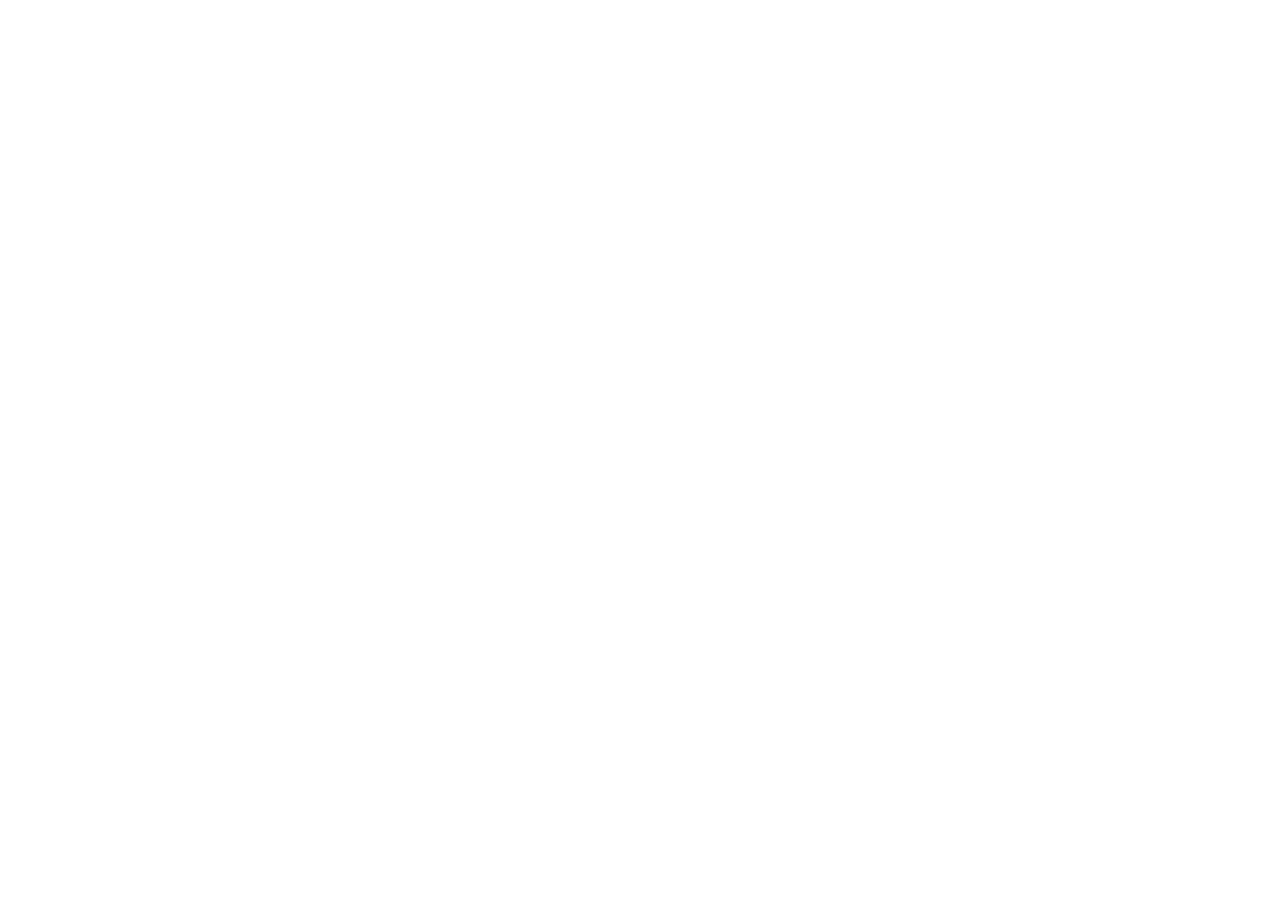
==== index.html @ c311a972 "add initial web page files" ====
<!DOCTYPE html>
<html>

<head>
  <meta charset="utf-8">
  <title>Anitas Kitchen</title>
  <link rel="stylesheet" href="css/styles.css">
  <link rel="stylesheet" href="css/bootstrap.css">

  <script src="jquery.3.2.1.js"></script>
  <script src="scripts.js"></script>

</head>

<body>

</body>

</html>
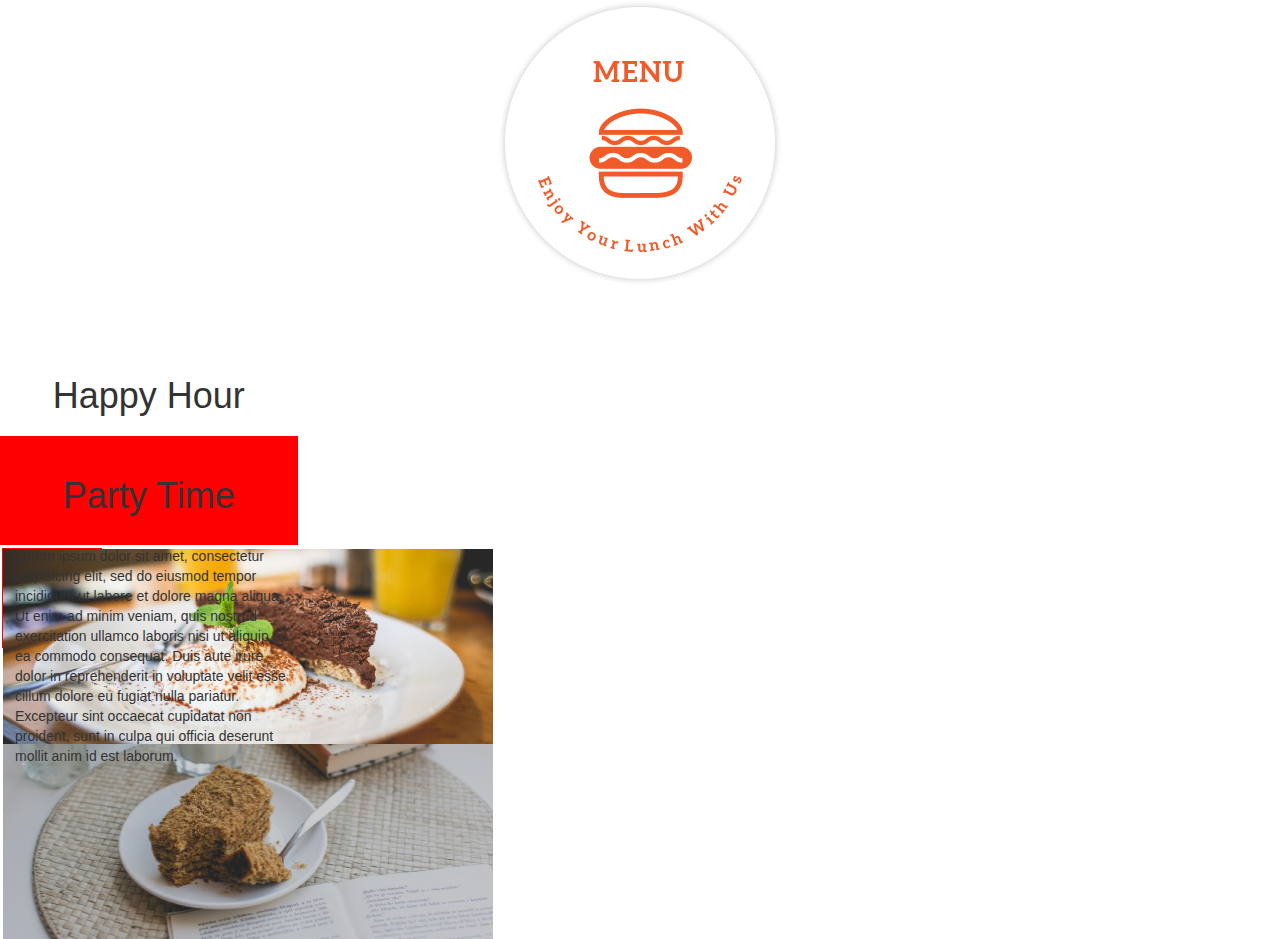
==== commit 804f1cf0: "fix landing images layout" ====
--- a/index.html
+++ b/index.html
@@ -7,13 +7,55 @@
   <link rel="stylesheet" href="css/styles.css">
   <link rel="stylesheet" href="css/bootstrap.css">
 
-  <script src="jquery.3.2.1.js"></script>
-  <script src="scripts.js"></script>
+  <script src="js/jquery.3.2.1.js"></script>
+  <script src="js/scripts.js"></script>
 
 </head>
 
 <body>
+  <div class="landing">
+    <img src="img/logoBig.png" alt="">
+    <p>we provide the best food</p>
+    <p>at the <strong>right place</strong></p>
 
+
+    <div class="row">
+      <div class="col-md-3 wil">
+        <div class="happy">
+
+          <h1>Happy Hour</h1>
+        </div>
+        <div class="party">
+
+          <h1>Party Time</h1>
+        </div>
+      </div>
+      <div class="col-md-3 breakfast">
+      </div>
+      <div class="col-md-3 lunch">
+      </div>
+      <div class="col-md-3 supper">
+      </div>
+
+    </div>
+  </div>
+  <div class="row">
+    <div class="col-md-6">
+
+      <div class="ontop">
+        <img src="img/fastFood1.jpg" alt="">
+        <img src="img/fastFood2.jpg" alt="">
+      </div>
+      <div class="col-md-6">
+        <p>Lorem ipsum dolor sit amet, consectetur adipisicing elit, sed do eiusmod tempor incididunt ut labore et dolore magna aliqua. Ut enim ad minim veniam, quis nostrud exercitation ullamco laboris nisi ut aliquip ex ea commodo consequat. Duis aute
+          irure dolor in reprehenderit in voluptate velit esse cillum dolore eu fugiat nulla pariatur. Excepteur sint occaecat cupidatat non proident, sunt in culpa qui officia deserunt mollit anim id est laborum.</p>
+      </div>
+
+
+    </div>
+
+
+  </div>
 </body>
 
 </html>
--- a/css/styles.css
+++ b/css/styles.css
@@ -0,0 +1,42 @@
+.landing {
+  text-align: center;
+  background-image: url(/home/david/Documents/moringa-school-project/Anitas-kitchen/img/backgrounds/landing.jpg);
+}
+
+.landing p {
+  color: white;
+}
+
+.happy {
+  padding: 10px;
+  background-color: white;
+}
+
+.party {
+  padding: 20px;
+  background-color: red;
+}
+
+.ontop {
+  margin: 2px;
+  position: absolute;
+  width: 100px;
+  height: 100px;
+  border: 1px solid red;
+  float: right;
+}
+
+.breakfast {
+  padding: 100px;
+  background-image: url(/home/david/Documents/moringa-school-project/Anitas-kitchen/img/foodtop/breakfast.jpg);
+}
+
+.lunch {
+  padding: 100px;
+  background-image: url(/home/david/Documents/moringa-school-project/Anitas-kitchen/img/foodtop/lunch.jpg);
+}
+
+.supper {
+  padding: 100px;
+  background-image: url(/home/david/Documents/moringa-school-project/Anitas-kitchen/img/foodtop/dinner.jpg);
+}
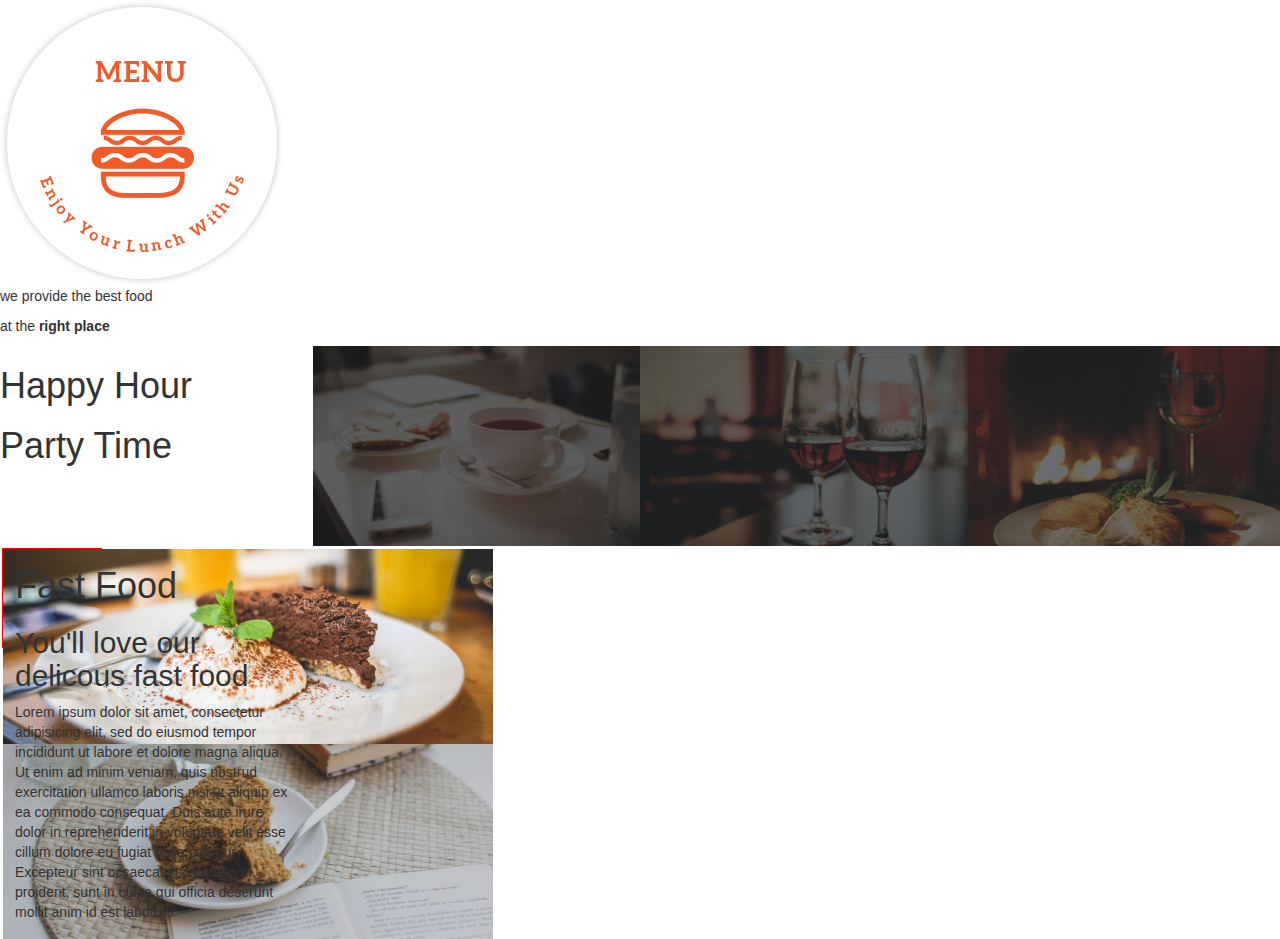
==== commit e4475263: "fix background image url" ====
--- a/index.html
+++ b/index.html
@@ -14,6 +14,7 @@
 
 <body>
   <div class="landing">
+
     <img src="img/logoBig.png" alt="">
     <p>we provide the best food</p>
     <p>at the <strong>right place</strong></p>
@@ -30,13 +31,14 @@
           <h1>Party Time</h1>
         </div>
       </div>
-      <div class="col-md-3 breakfast">
+      <div class="card">
+        <div class="col-md-3 breakfast">
+        </div>
+        <div class="col-md-3 lunch">
+        </div>
+        <div class="col-md-3 supper">
+        </div>
       </div>
-      <div class="col-md-3 lunch">
-      </div>
-      <div class="col-md-3 supper">
-      </div>
-
     </div>
   </div>
   <div class="row">
@@ -47,6 +49,8 @@
         <img src="img/fastFood2.jpg" alt="">
       </div>
       <div class="col-md-6">
+        <h1>Fast Food </h1>
+        <h2>You'll love our delicous fast food</h2>
         <p>Lorem ipsum dolor sit amet, consectetur adipisicing elit, sed do eiusmod tempor incididunt ut labore et dolore magna aliqua. Ut enim ad minim veniam, quis nostrud exercitation ullamco laboris nisi ut aliquip ex ea commodo consequat. Duis aute
           irure dolor in reprehenderit in voluptate velit esse cillum dolore eu fugiat nulla pariatur. Excepteur sint occaecat cupidatat non proident, sunt in culpa qui officia deserunt mollit anim id est laborum.</p>
       </div>
--- a/css/styles.css
+++ b/css/styles.css
@@ -1,22 +1,3 @@
-.landing {
-  text-align: center;
-  background-image: url(/home/david/Documents/moringa-school-project/Anitas-kitchen/img/backgrounds/landing.jpg);
-}
-
-.landing p {
-  color: white;
-}
-
-.happy {
-  padding: 10px;
-  background-color: white;
-}
-
-.party {
-  padding: 20px;
-  background-color: red;
-}
-
 .ontop {
   margin: 2px;
   position: absolute;
@@ -28,15 +9,37 @@
 
 .breakfast {
   padding: 100px;
-  background-image: url(/home/david/Documents/moringa-school-project/Anitas-kitchen/img/foodtop/breakfast.jpg);
+  background-image: url(../img/foodtop/breakfast.jpg);
 }
 
 .lunch {
   padding: 100px;
-  background-image: url(/home/david/Documents/moringa-school-project/Anitas-kitchen/img/foodtop/lunch.jpg);
+  background-image: url(../img/foodtop/lunch.jpg);
 }
 
 .supper {
   padding: 100px;
-  background-image: url(/home/david/Documents/moringa-school-project/Anitas-kitchen/img/foodtop/dinner.jpg);
+  background-image: url(../img/foodtop/dinner.jpg);
 }
+
+.page-heading {
+  background-image: url(../landing.jpg);
+  text-align: center;
+}
+
+.col {
+  padding: 20px;
+}
+
+.danger {
+  background-color: red;
+}
+
+.test {
+  margin-top: 100px;
+}
+
+.article {
+  font-size: 16px;
+  margin-left: 30px;
+}
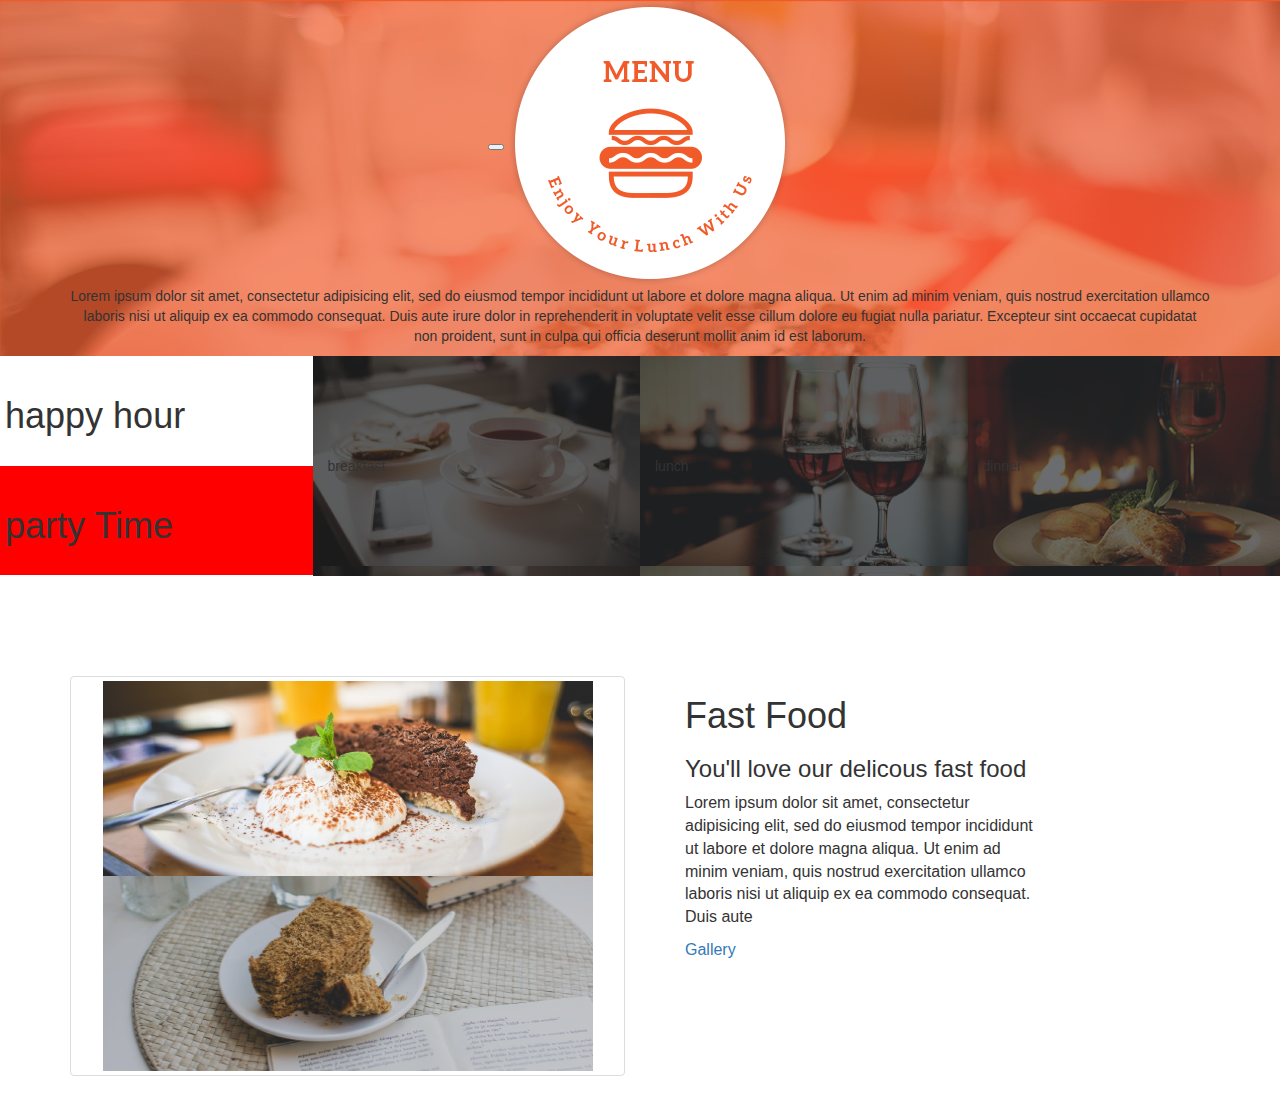
==== commit d935e388: "add code to index.html" ====
--- a/index.html
+++ b/index.html
@@ -3,63 +3,75 @@
 
 <head>
   <meta charset="utf-8">
-  <title>Anitas Kitchen</title>
+  <title></title>
   <link rel="stylesheet" href="css/styles.css">
   <link rel="stylesheet" href="css/bootstrap.css">
-
-  <script src="js/jquery.3.2.1.js"></script>
-  <script src="js/scripts.js"></script>
-
 </head>
 
 <body>
-  <div class="landing">
-
-    <img src="img/logoBig.png" alt="">
-    <p>we provide the best food</p>
-    <p>at the <strong>right place</strong></p>
+  <header class="page-heading">
+    <div class="container">
+      <button type="button" class="navbar-toggler">
+          <span class="nav-bar-icon"></span>
+        </button>
+      <img src="img/logoBig.png" alt="">
+      <p>Lorem ipsum dolor sit amet, consectetur adipisicing elit, sed do eiusmod tempor incididunt ut labore et dolore magna aliqua. Ut enim ad minim veniam, quis nostrud exercitation ullamco laboris nisi ut aliquip ex ea commodo consequat. Duis aute irure
+        dolor in reprehenderit in voluptate velit esse cillum dolore eu fugiat nulla pariatur. Excepteur sint occaecat cupidatat non proident, sunt in culpa qui officia deserunt mollit anim id est laborum.</p>
 
 
-    <div class="row">
-      <div class="col-md-3 wil">
-        <div class="happy">
+    </div>
 
-          <h1>Happy Hour</h1>
+  </header>
+  <div class="row">
+    <div class="col-md-3">
+      <div class="row">
+        <div class="col">
+          <h1>happy hour</h1>
         </div>
-        <div class="party">
-
-          <h1>Party Time</h1>
+        <div class="col danger">
+          <h1>party Time</h1>
         </div>
       </div>
-      <div class="card">
-        <div class="col-md-3 breakfast">
+
+    </div>
+    <div class="col-md-3 breakfast">
+      breakfast
+    </div>
+    <div class="col-md-3 lunch">
+      lunch
+    </div>
+    <div class="col-md-3 supper">
+      dinner
+    </div>
+  </div>
+  <div class="container">
+
+    <div class="row test">
+      <div class="col-md-6">
+        <div class="thumbnail">
+          <img class="card-img-top" src="img/fastFood1.jpg" alt="">
+          <img class="card-img-bottom" src="img/fastFood2.jpg" alt="">
+
         </div>
-        <div class="col-md-3 lunch">
-        </div>
-        <div class="col-md-3 supper">
+      </div>
+      <div class="col-md-4 article">
+        <div class="card">
+
+          <h1>Fast Food </h1>
+          <h3>You'll love our delicous fast food</h3>
+          <p>Lorem ipsum dolor sit amet, consectetur adipisicing elit, sed do eiusmod tempor incididunt ut labore et dolore magna aliqua. Ut enim ad minim veniam, quis nostrud exercitation ullamco laboris nisi ut aliquip ex ea commodo consequat. Duis aute
+            <a href="/w3images/fjords.jpg">
+              <div class="caption">
+                <p>Gallery</p>
+              </div>
+            </a>
         </div>
       </div>
     </div>
   </div>
-  <div class="row">
-    <div class="col-md-6">
+  </div>
+  </section>
 
-      <div class="ontop">
-        <img src="img/fastFood1.jpg" alt="">
-        <img src="img/fastFood2.jpg" alt="">
-      </div>
-      <div class="col-md-6">
-        <h1>Fast Food </h1>
-        <h2>You'll love our delicous fast food</h2>
-        <p>Lorem ipsum dolor sit amet, consectetur adipisicing elit, sed do eiusmod tempor incididunt ut labore et dolore magna aliqua. Ut enim ad minim veniam, quis nostrud exercitation ullamco laboris nisi ut aliquip ex ea commodo consequat. Duis aute
-          irure dolor in reprehenderit in voluptate velit esse cillum dolore eu fugiat nulla pariatur. Excepteur sint occaecat cupidatat non proident, sunt in culpa qui officia deserunt mollit anim id est laborum.</p>
-      </div>
-
-
-    </div>
-
-
-  </div>
 </body>
 
 </html>
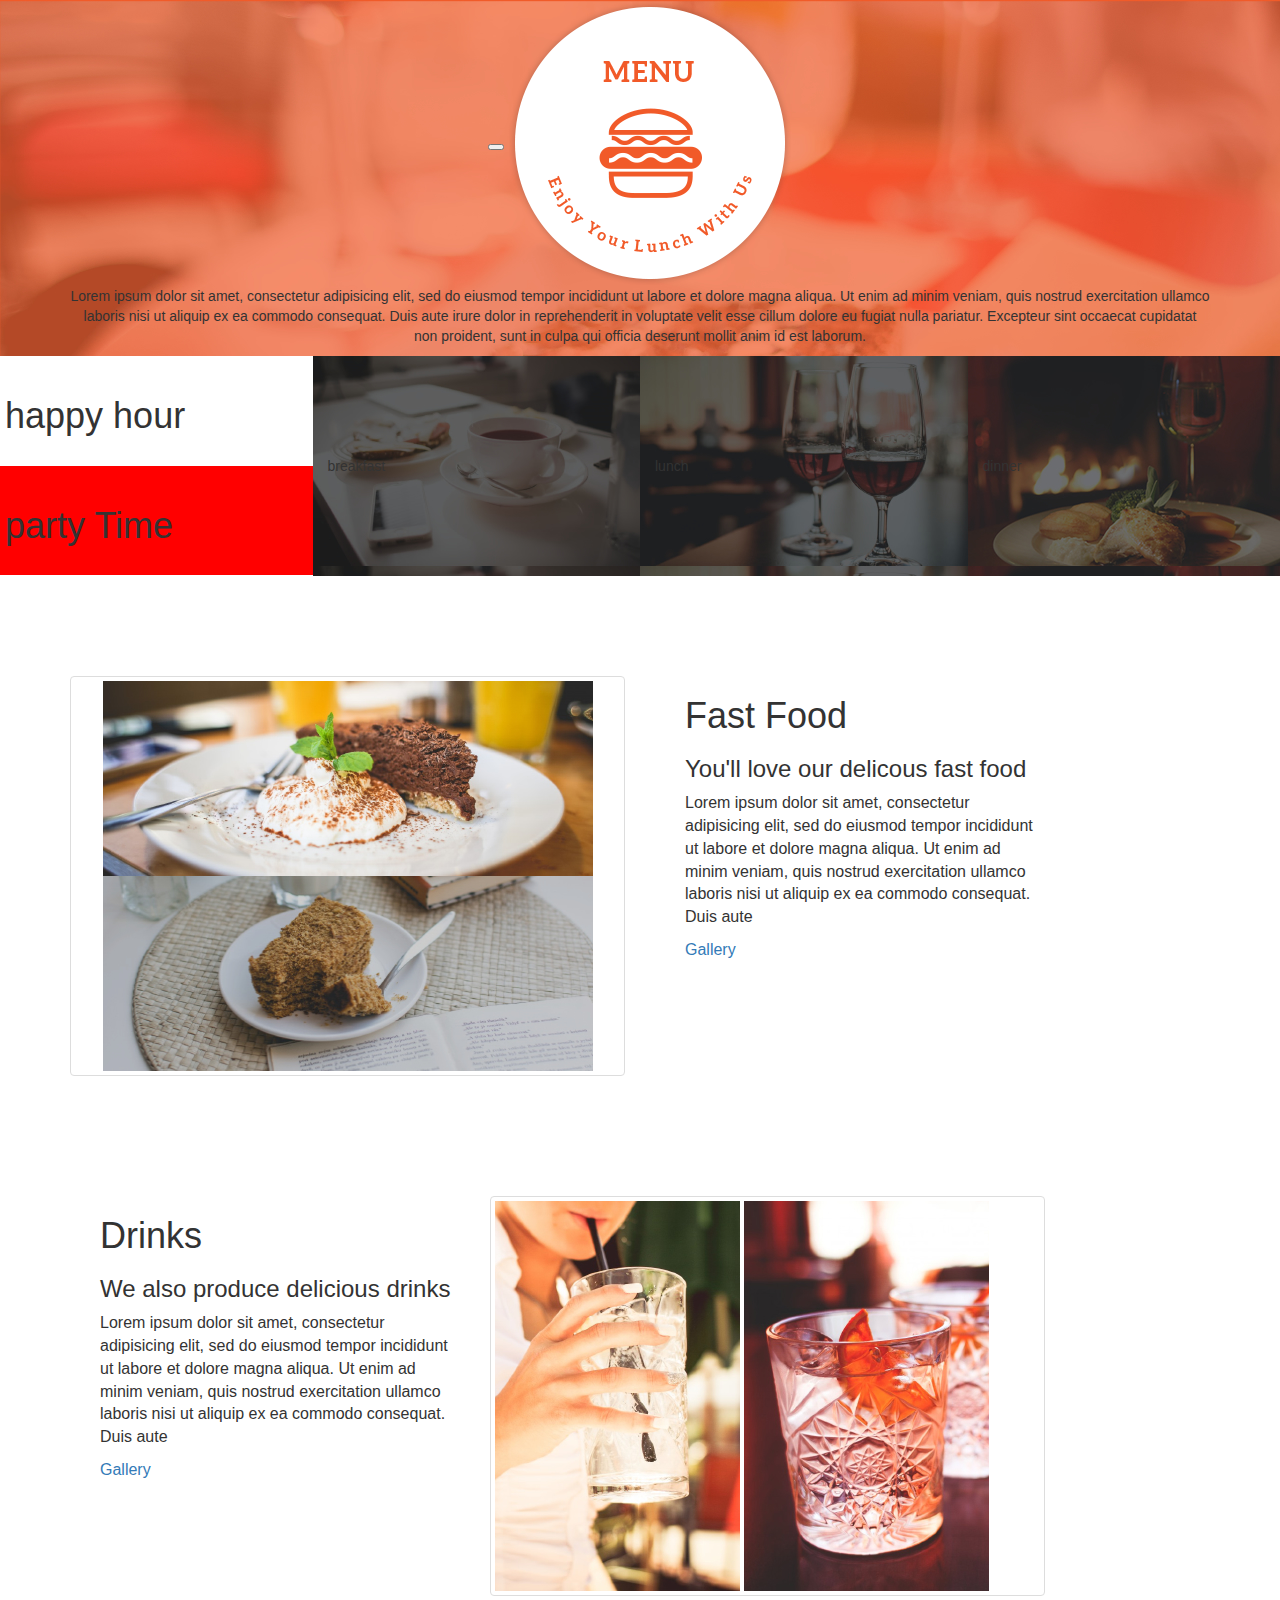
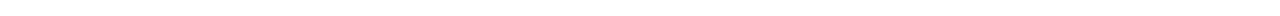
==== commit 7ac6fc5c: "add second article and picture thumbnail" ====
--- a/index.html
+++ b/index.html
@@ -60,12 +60,37 @@
           <h1>Fast Food </h1>
           <h3>You'll love our delicous fast food</h3>
           <p>Lorem ipsum dolor sit amet, consectetur adipisicing elit, sed do eiusmod tempor incididunt ut labore et dolore magna aliqua. Ut enim ad minim veniam, quis nostrud exercitation ullamco laboris nisi ut aliquip ex ea commodo consequat. Duis aute
-            <a href="/w3images/fjords.jpg">
-              <div class="caption">
-                <p>Gallery</p>
-              </div>
+            <a>
+              <p>Gallery</p>
+
             </a>
         </div>
+      </div>
+    </div>
+    <div class="row test">
+      <div class="col-md-4 article">
+        <div class="card">
+
+          <h1>Drinks </h1>
+          <h3>We also produce delicious drinks</h3>
+          <p>Lorem ipsum dolor sit amet, consectetur adipisicing elit, sed do eiusmod tempor incididunt ut labore et dolore magna aliqua. Ut enim ad minim veniam, quis nostrud exercitation ullamco laboris nisi ut aliquip ex ea commodo consequat. Duis aute
+            <a>
+              <p>Gallery</p>
+
+            </a>
+        </div>
+      </div>
+      <div class="col-md-6">
+
+        <div class="thumbnail">
+          <div class="">
+
+            <img class="card-img" src="img/drink1.jpg" alt="">
+            <img class="card-img" src="img/drink2.jpg" alt="">
+          </div>
+        </div>
+
+
       </div>
     </div>
   </div>
--- a/css/styles.css
+++ b/css/styles.css
@@ -43,3 +43,5 @@
   font-size: 16px;
   margin-left: 30px;
 }
+
+.thumbnail {}
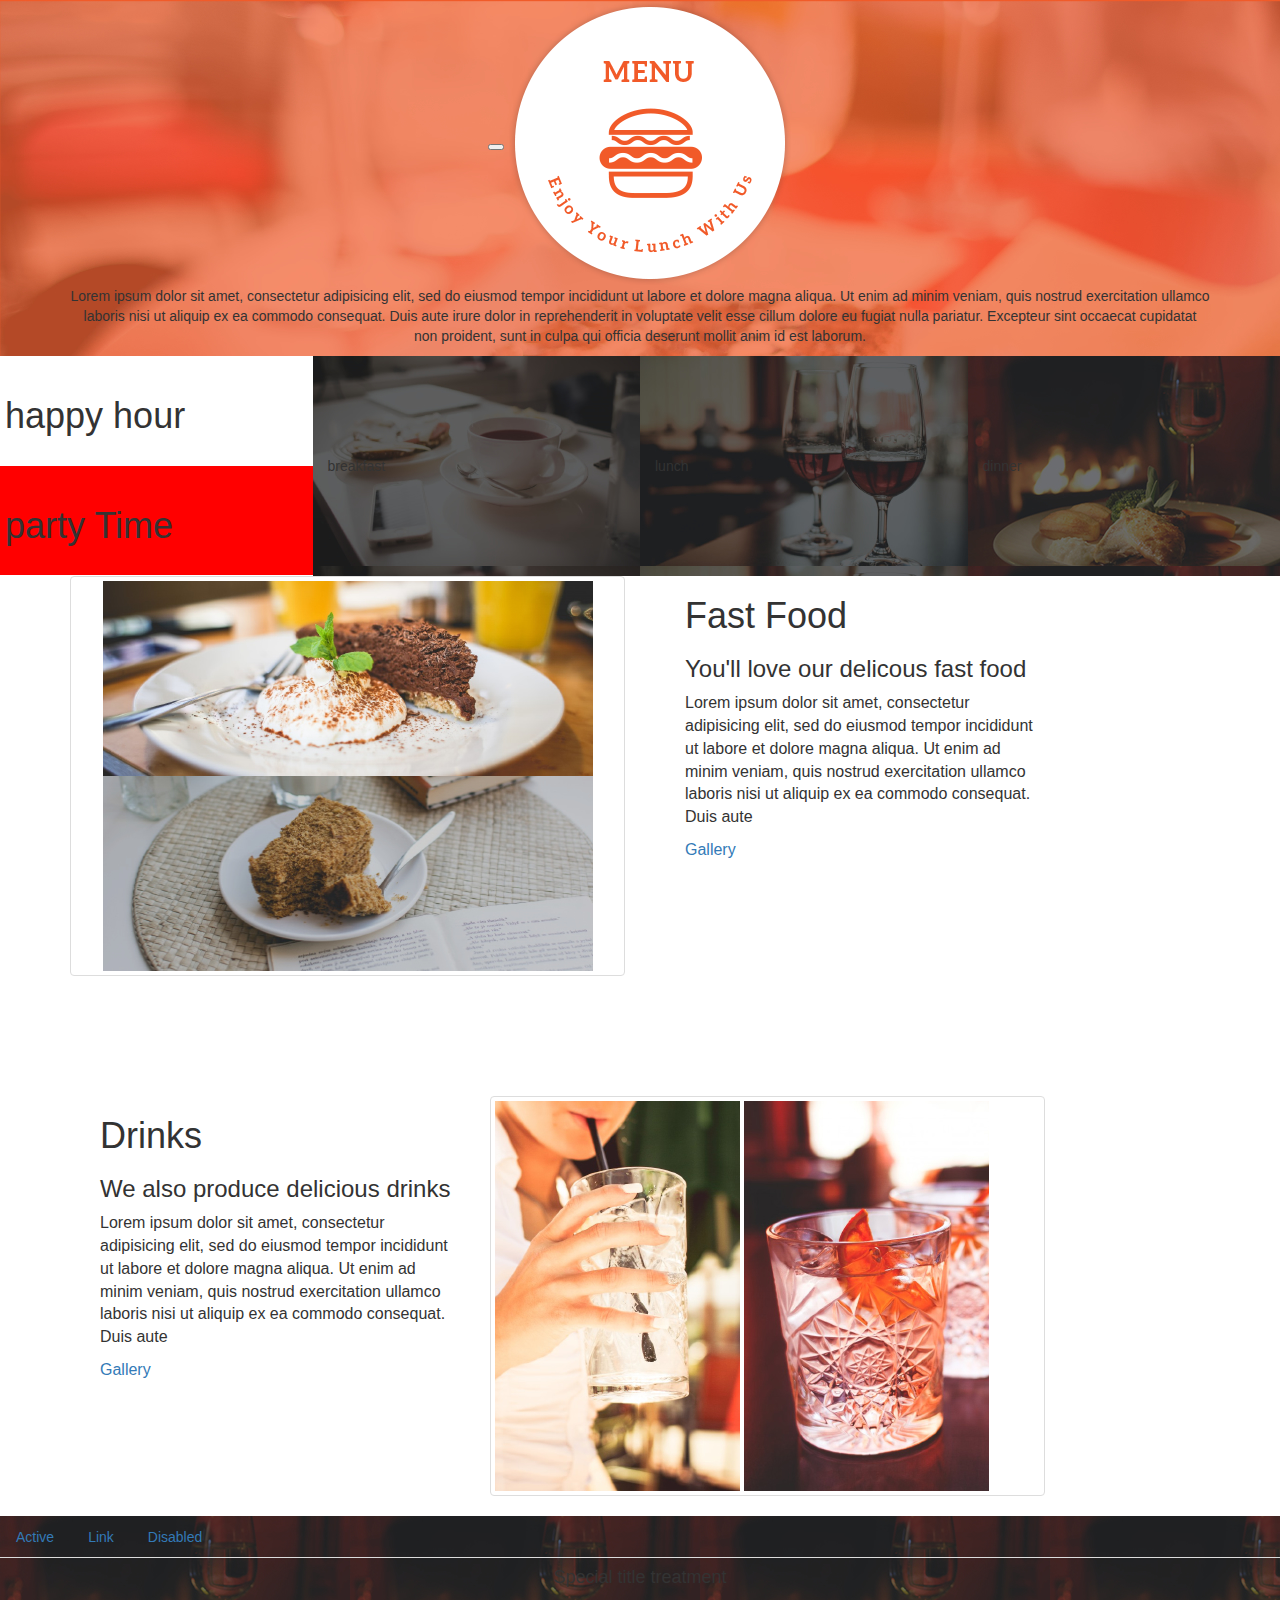
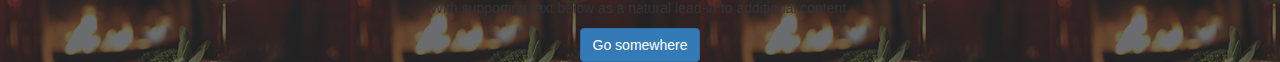
==== commit 008bcdb2: "add navigation bar" ====
--- a/index.html
+++ b/index.html
@@ -46,7 +46,7 @@
   </div>
   <div class="container">
 
-    <div class="row test">
+    <div class="row">
       <div class="col-md-6">
         <div class="thumbnail">
           <img class="card-img-top" src="img/fastFood1.jpg" alt="">
@@ -94,6 +94,27 @@
       </div>
     </div>
   </div>
+  <div class="foodsBg">
+    <div class="card text-center">
+      <div class="card-header">
+        <ul class="nav nav-tabs card-header-tabs">
+          <li class="nav-item">
+            <a class="nav-link active" href="#">Active</a>
+          </li>
+          <li class="nav-item">
+            <a class="nav-link" href="#">Link</a>
+          </li>
+          <li class="nav-item">
+            <a class="nav-link disabled" href="#">Disabled</a>
+          </li>
+        </ul>
+      </div>
+      <div class="card-block">
+        <h4 class="card-title">Special title treatment</h4>
+        <p class="card-text">With supporting text below as a natural lead-in to additional content.</p>
+        <a href="#" class="btn btn-primary">Go somewhere</a>
+      </div>
+    </div>
   </div>
   </section>
 
--- a/css/styles.css
+++ b/css/styles.css
@@ -44,4 +44,10 @@
   margin-left: 30px;
 }
 
-.thumbnail {}
+.foodsBg {
+  background-image: url(../img/foodtop/dinner.jpg);
+}
+
+.navbar-header p {
+  text-align: center;
+}
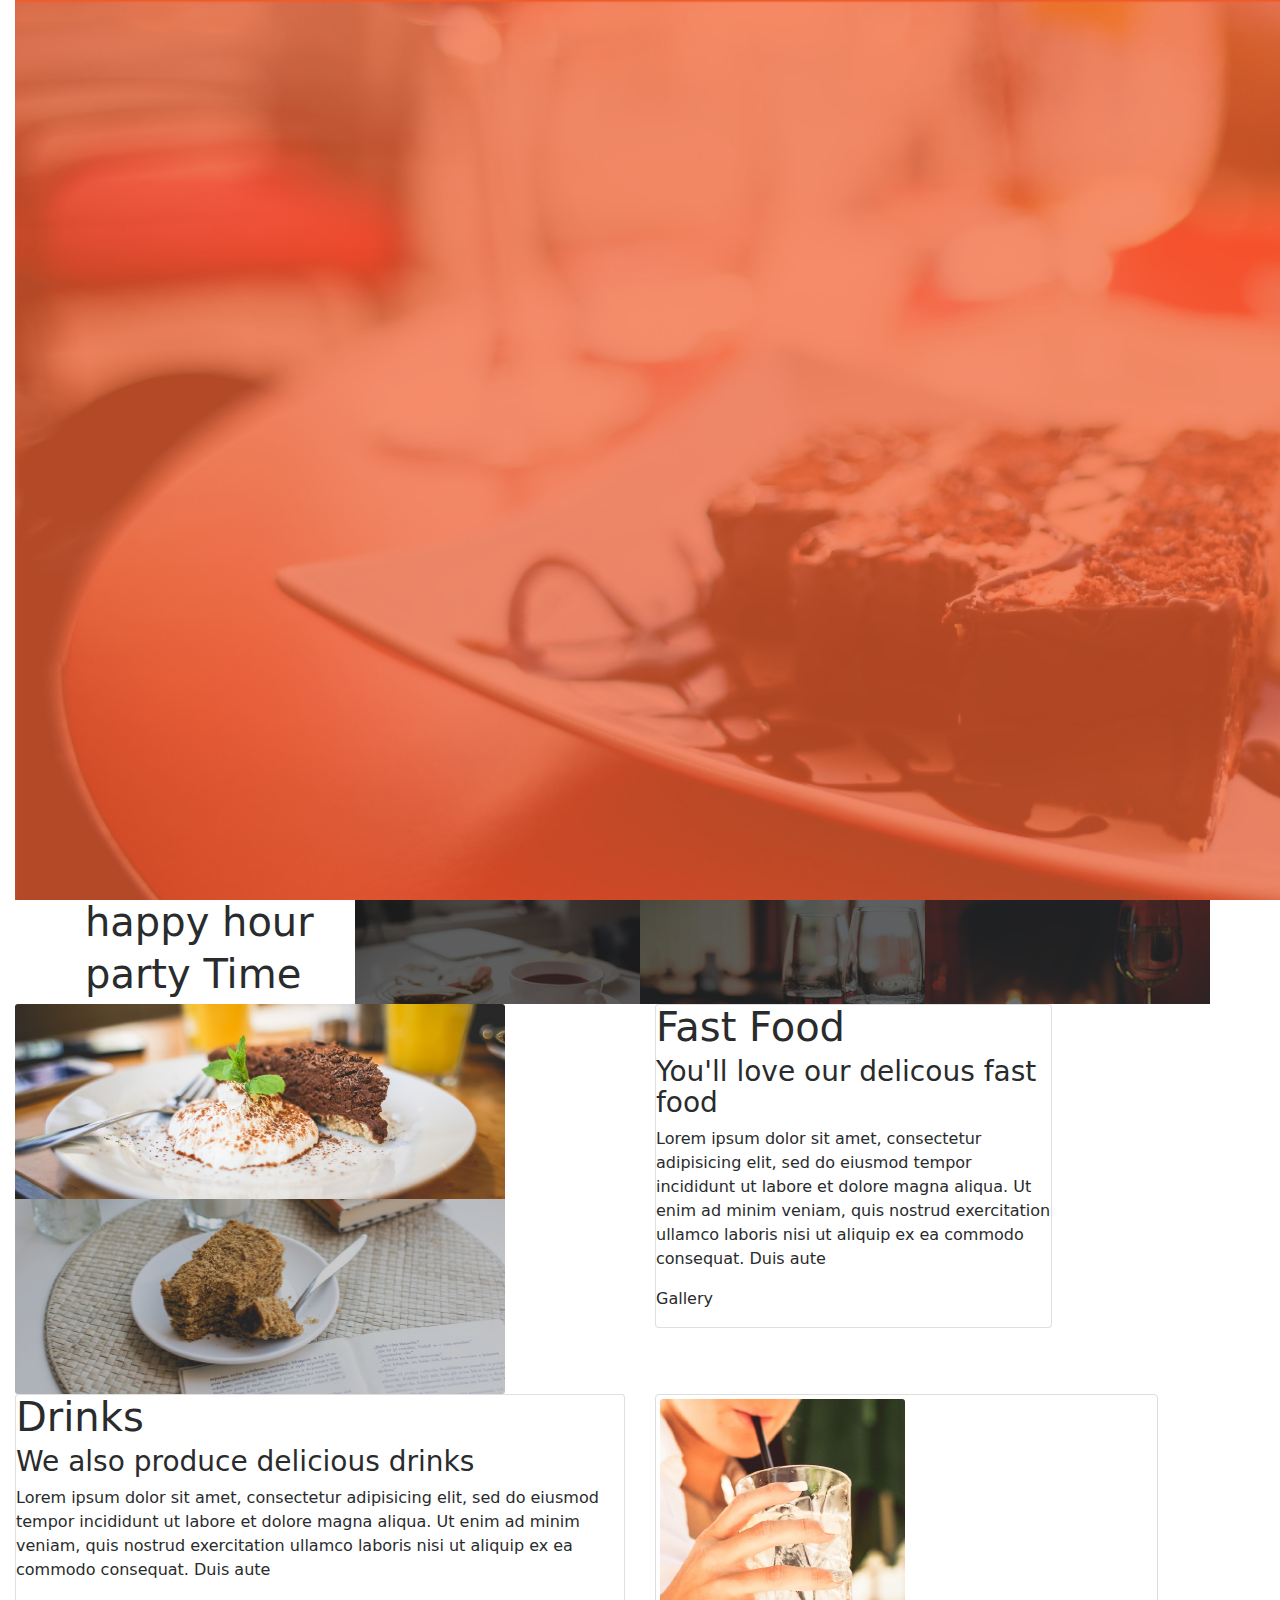
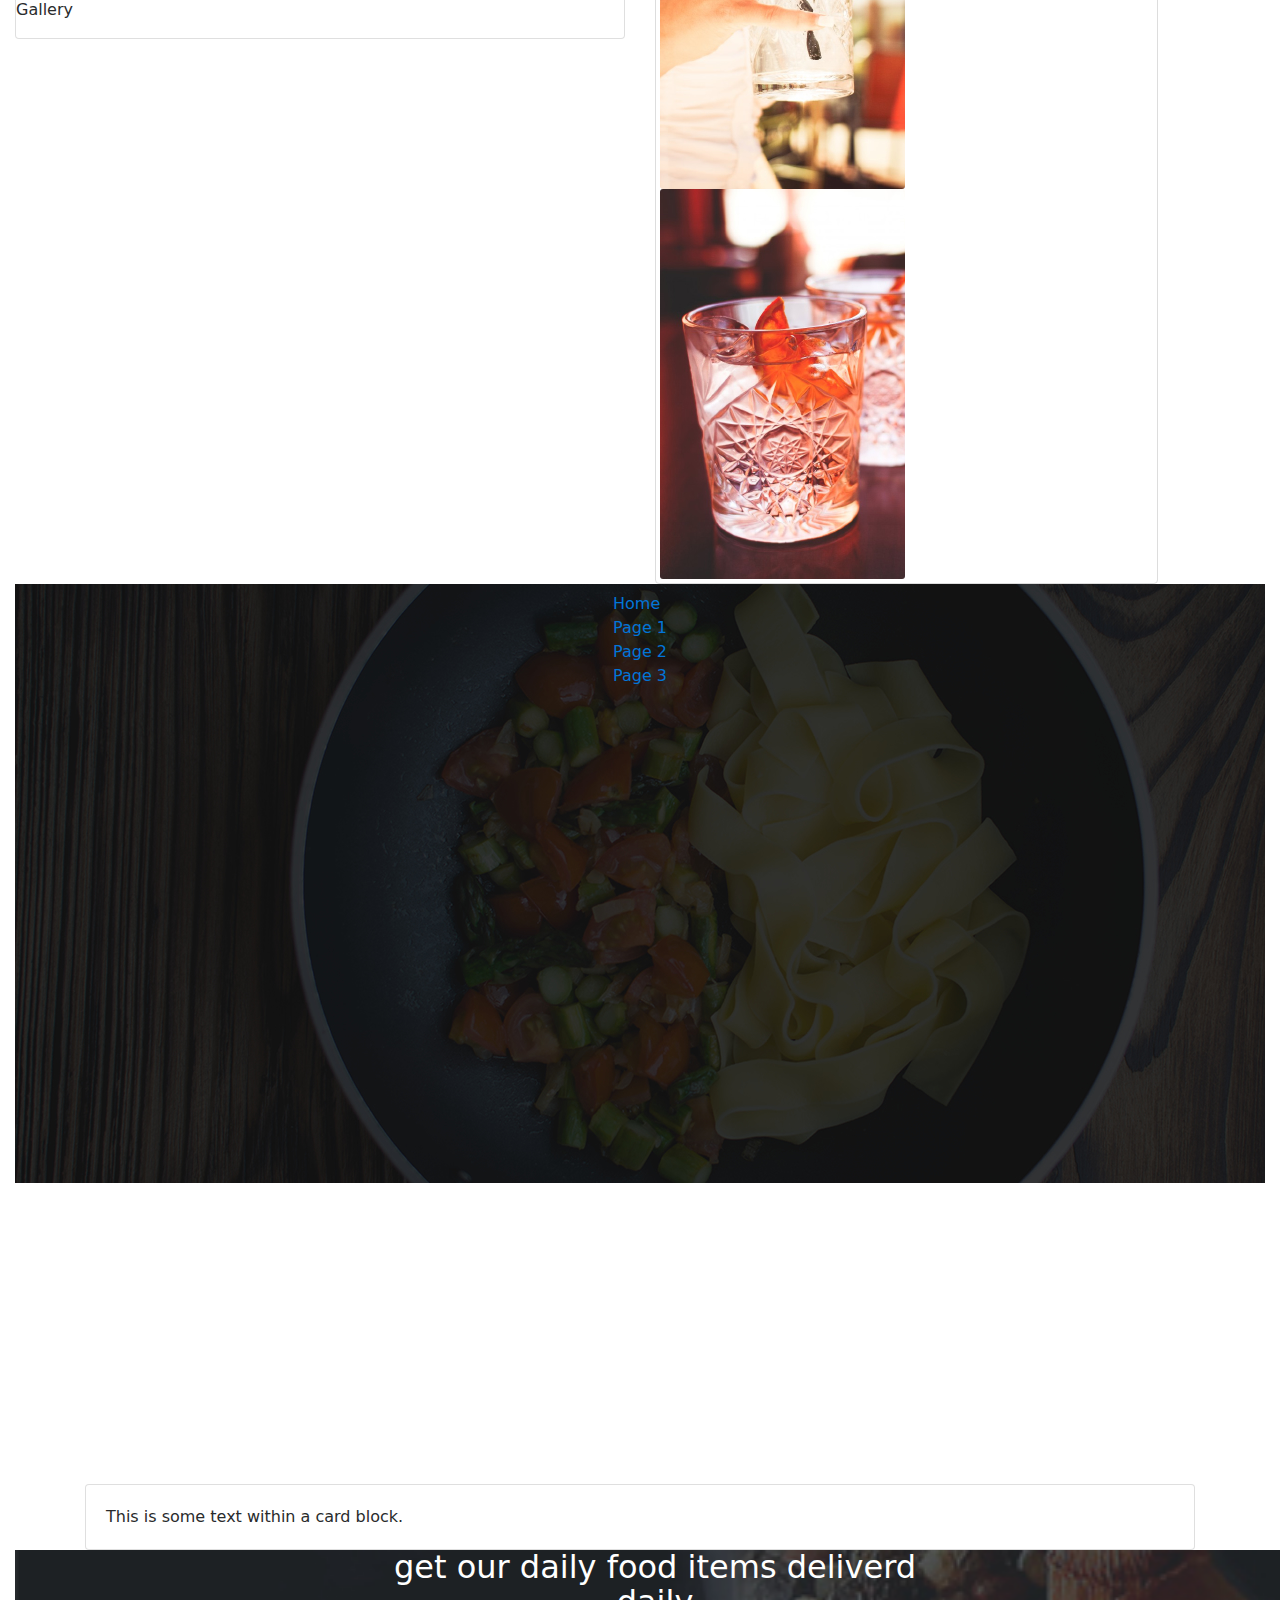
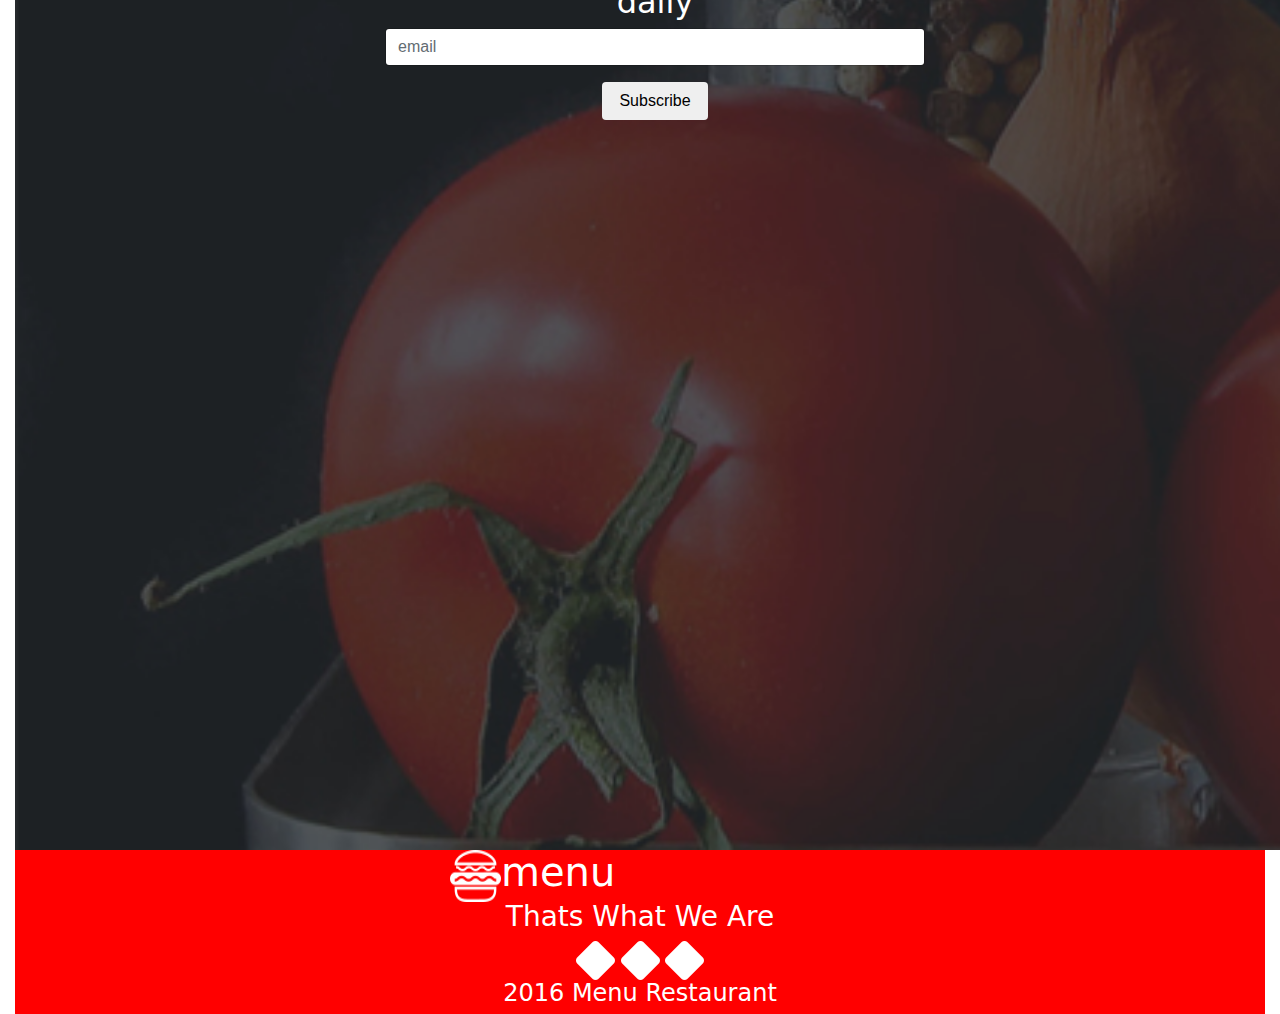
==== commit 944d3fc1: "add bootstrap4 to optimize with new features" ====
--- a/index.html
+++ b/index.html
@@ -4,120 +4,183 @@
 <head>
   <meta charset="utf-8">
   <title></title>
-  <link rel="stylesheet" href="css/styles.css">
+  <link rel="stylesheet" href="css/styles2.css">
   <link rel="stylesheet" href="css/bootstrap.css">
 </head>
 
 <body>
-  <header class="page-heading">
-    <div class="container">
-      <button type="button" class="navbar-toggler">
-          <span class="nav-bar-icon"></span>
-        </button>
-      <img src="img/logoBig.png" alt="">
-      <p>Lorem ipsum dolor sit amet, consectetur adipisicing elit, sed do eiusmod tempor incididunt ut labore et dolore magna aliqua. Ut enim ad minim veniam, quis nostrud exercitation ullamco laboris nisi ut aliquip ex ea commodo consequat. Duis aute irure
-        dolor in reprehenderit in voluptate velit esse cillum dolore eu fugiat nulla pariatur. Excepteur sint occaecat cupidatat non proident, sunt in culpa qui officia deserunt mollit anim id est laborum.</p>
+  <div class="container-fluid">
+    <div class="first">
+      <div class="container justify-content-center">
+        <img src="assets/" alt="">
 
+      </div>
 
     </div>
 
-  </header>
-  <div class="row">
-    <div class="col-md-3">
+
+
+
+    <div class="second">
+      <div class="container">
+        <div class="row">
+          <div class="col-lg-3">
+            <div class="row">
+              <div class="col">
+                <h1>happy hour</h1>
+              </div>
+              <div class="col danger">
+                <h1>party Time</h1>
+              </div>
+            </div>
+
+          </div>
+          <div class="col-lg-3 breakfast">
+
+          </div>
+          <div class="col-lg-3 lunch">
+
+          </div>
+          <div class="col-lg-3 supper">
+
+          </div>
+
+        </div>
+
+      </div>
+
+    </div>
+
+    <div class="third">
       <div class="row">
-        <div class="col">
-          <h1>happy hour</h1>
+        <div class="col-md-6">
+          <div class="thumbnail">
+            <img class="card-img-top" src="img/fastFood1.jpg" alt="">
+            <img class="card-img-bottom" src="img/fastFood2.jpg" alt="">
+
+          </div>
         </div>
-        <div class="col danger">
-          <h1>party Time</h1>
+        <div class="col-md-4 article">
+          <div class="card">
+
+            <h1>Fast Food </h1>
+            <h3>You'll love our delicous fast food</h3>
+            <p>Lorem ipsum dolor sit amet, consectetur adipisicing elit, sed do eiusmod tempor incididunt ut labore et dolore magna aliqua. Ut enim ad minim veniam, quis nostrud exercitation ullamco laboris nisi ut aliquip ex ea commodo consequat. Duis aute
+              <a>
+                <p>Gallery</p>
+
+              </a>
+          </div>
+        </div>
+      </div>
+      <div class="row test">
+        <div class="col-md-6 article">
+          <div class="card">
+
+            <h1>Drinks </h1>
+            <h3>We also produce delicious drinks</h3>
+            <p>Lorem ipsum dolor sit amet, consectetur adipisicing elit, sed do eiusmod tempor incididunt ut labore et dolore magna aliqua. Ut enim ad minim veniam, quis nostrud exercitation ullamco laboris nisi ut aliquip ex ea commodo consequat. Duis aute
+              <a>
+                <p>Gallery</p>
+
+              </a>
+          </div>
+        </div>
+        <div class="col-md-5">
+
+          <div class="">
+            <div class="img-thumbnail">
+
+              <img class="card-img" src="img/drink1.jpg" alt="">
+              <img class="card-img" src="img/drink2.jpg" alt="">
+            </div>
+          </div>
+
+
         </div>
       </div>
 
     </div>
-    <div class="col-md-3 breakfast">
-      breakfast
+    <div class="forth">
+      <nav class="navbar navbar-default">
+        <div class="container-fluid">
+
+          <ul class="nav navbar-nav">
+            <li class="active"><a href="#">Home</a></li>
+            <li><a href="#">Page 1</a></li>
+            <li><a href="#">Page 2</a></li>
+            <li><a href="#">Page 3</a></li>
+          </ul>
+        </div>
+      </nav>
+
     </div>
-    <div class="col-md-3 lunch">
-      lunch
-    </div>
-    <div class="col-md-3 supper">
-      dinner
+
+    <div class="fifth">
+      <div class="container">
+        <div class="card">
+    <div class="card-block">
+      This is some text within a card block.
     </div>
   </div>
-  <div class="container">
+      </div>
 
-    <div class="row">
-      <div class="col-md-6">
-        <div class="thumbnail">
-          <img class="card-img-top" src="img/fastFood1.jpg" alt="">
-          <img class="card-img-bottom" src="img/fastFood2.jpg" alt="">
+    </div>
 
-        </div>
-      </div>
-      <div class="col-md-4 article">
-        <div class="card">
+    <div class="sixth">
+      <div class="container">
+        <div class="row">
+          <div class="col-lg-3">
 
-          <h1>Fast Food </h1>
-          <h3>You'll love our delicous fast food</h3>
-          <p>Lorem ipsum dolor sit amet, consectetur adipisicing elit, sed do eiusmod tempor incididunt ut labore et dolore magna aliqua. Ut enim ad minim veniam, quis nostrud exercitation ullamco laboris nisi ut aliquip ex ea commodo consequat. Duis aute
-            <a>
-              <p>Gallery</p>
+          </div>
+          <div class="col-lg-6 justify-content-center">
 
-            </a>
+            <h2>get our daily food items deliverd daily</h2>
+            <form class="navbar-form">
+              <div class="form-group">
+                <input type="text" class="form-control" placeholder="email">
+              </div>
+              <button type="submit" class="btn btn-default">Subscribe</button>
+            </form>
+          </div>
+          <div class="col-lg-3">
+
+          </div>
         </div>
       </div>
     </div>
-    <div class="row test">
-      <div class="col-md-4 article">
-        <div class="card">
 
-          <h1>Drinks </h1>
-          <h3>We also produce delicious drinks</h3>
-          <p>Lorem ipsum dolor sit amet, consectetur adipisicing elit, sed do eiusmod tempor incididunt ut labore et dolore magna aliqua. Ut enim ad minim veniam, quis nostrud exercitation ullamco laboris nisi ut aliquip ex ea commodo consequat. Duis aute
-            <a>
-              <p>Gallery</p>
 
-            </a>
+    <div class="seventh footer">
+      <div class="container">
+
+        <div class="row justify-content-center">
+          <div class="col-lg-4"></div>
+          <div class="col-lg-4">
+            <div class="row">
+              <img src="assets/footerlogos/logo_white.png" alt="">
+              <h1>menu</h1>
+
+            </div>
+            <div class="">
+              <h3>Thats What We Are</h3>
+            </div>
+            <div class="">
+              <img src="assets/footerlogos/facebook.png" alt="">
+              <img src="assets/footerlogos/pinterest.png" alt="">
+              <img src="assets/footerlogos/twitter.png" alt="">
+            </div>
+            <div class="">
+              <h4>2016 Menu Restaurant</h4>
+
+            </div>
+          </div>
+          <div class="col-lg-4"></div>
         </div>
       </div>
-      <div class="col-md-6">
 
-        <div class="thumbnail">
-          <div class="">
-
-            <img class="card-img" src="img/drink1.jpg" alt="">
-            <img class="card-img" src="img/drink2.jpg" alt="">
-          </div>
-        </div>
-
-
-      </div>
     </div>
   </div>
-  <div class="foodsBg">
-    <div class="card text-center">
-      <div class="card-header">
-        <ul class="nav nav-tabs card-header-tabs">
-          <li class="nav-item">
-            <a class="nav-link active" href="#">Active</a>
-          </li>
-          <li class="nav-item">
-            <a class="nav-link" href="#">Link</a>
-          </li>
-          <li class="nav-item">
-            <a class="nav-link disabled" href="#">Disabled</a>
-          </li>
-        </ul>
-      </div>
-      <div class="card-block">
-        <h4 class="card-title">Special title treatment</h4>
-        <p class="card-text">With supporting text below as a natural lead-in to additional content.</p>
-        <a href="#" class="btn btn-primary">Go somewhere</a>
-      </div>
-    </div>
-  </div>
-  </section>
-
 </body>
 
 </html>
--- a/css/styles2.css
+++ b/css/styles2.css
@@ -0,0 +1,67 @@
+.first {
+  background-size: cover;
+  background-image: url(../assets/backgrounds/landing.jpg);
+  text-align: center;
+  height: 100vh;
+  width: 100vw;
+  background-repeat: no-repeat;
+
+}
+
+.breakfast {
+  background-image: url(../img/foodtop/breakfast.jpg);
+
+  background-repeat: no-repeat;
+}
+
+.lunch {
+  background-image: url(../img/foodtop/lunch.jpg);
+
+  background-repeat: no-repeat;
+}
+
+.supper {
+  background-image: url(../img/foodtop/dinner.jpg);
+
+  background-repeat: no-repeat;
+}
+
+body {
+  display: block;
+}
+.second{
+  display: block;
+}
+
+.forth {
+  background-image: url(../assets/backgrounds/foodsBg.jpg);
+  height: 100vh;
+  background-repeat: no-repeat;
+}
+
+.sixth {
+  background-size: cover;
+  background-image: url(../assets/backgrounds/subscribe.jpg);
+    height: 100vh;
+    width: 100vw;
+
+}
+
+.seventh {
+  background-color: red;
+}
+.thumbnail{
+  margin: 0;
+  padding: 0;
+}
+.row{
+  background-size: cover;
+}
+.justify-content-center{
+  text-align: center;
+  color: white;
+}
+h2
+{
+  color: white;
+}
